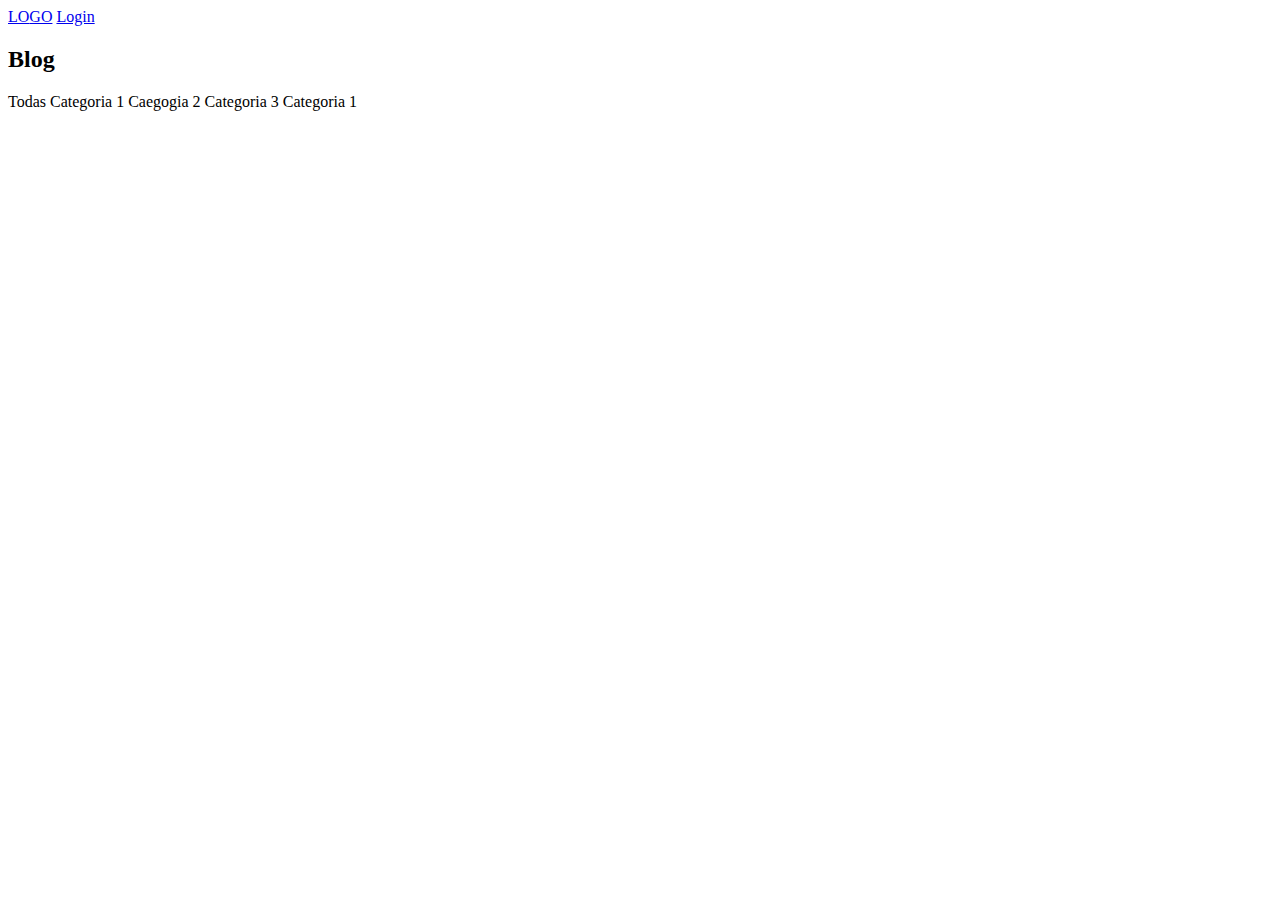
==== blog/index.html @ ac19b835 "Criado diretório para o projeto blog" ====
<!DOCTYPE html>
<html lang="pt-br">
    <head>
        <meta charset="UTF-8">
        <meta name="viewport" content="width=device-width, initial-scale=1.0">
        <title>Projeto Blog</title>
        <link href='https://unpkg.com/boxicons@2.1.4/css/boxicons.min.css' rel='stylesheet' />
        <link rel="shortcut icon" href="./assets/images/favicon.png" type="image/x-icon">
        <link rel="stylesheet" href="./assets/css/styles.css" />
        <script type="module" src="./assets/js/index.js" defer></script>
    </head>
    <body>
        <!-- header -->
        <header>
            <div class="class-nav class-container">
                <a href="#" class="class-logo">LO<span>GO</span></a>
                <a href="#" class="class-login">Login</a>
            </div>
        </header>

        <!-- logo -->
        <section class="class-home" id="id-home">
            <div class="home-text class-container">
                <h2 class="home-title">Blog</h2>
            </div>
        </section>

        <!-- post filter -->
         <div class="class-post-filter class-container">
            <span class="class-filter-item" data-filter="all-categories">Todas</span>
            <span class="class-filter-item" data-filter="category-1">Categoria 1</span>
            <span class="class-filter-item" data-filter="category-2">Caegogia 2</span>
            <span class="class-filter-item" data-filter="category-3">Categoria 3</span>
            <span class="class-filter-item" data-filter="category-3">Categoria 1</span>
         </div>

        <!-- continer que abrigara os cards dinamicamente-->
        <section class="class-post" data-container-cards></section>
    </body>
</html>
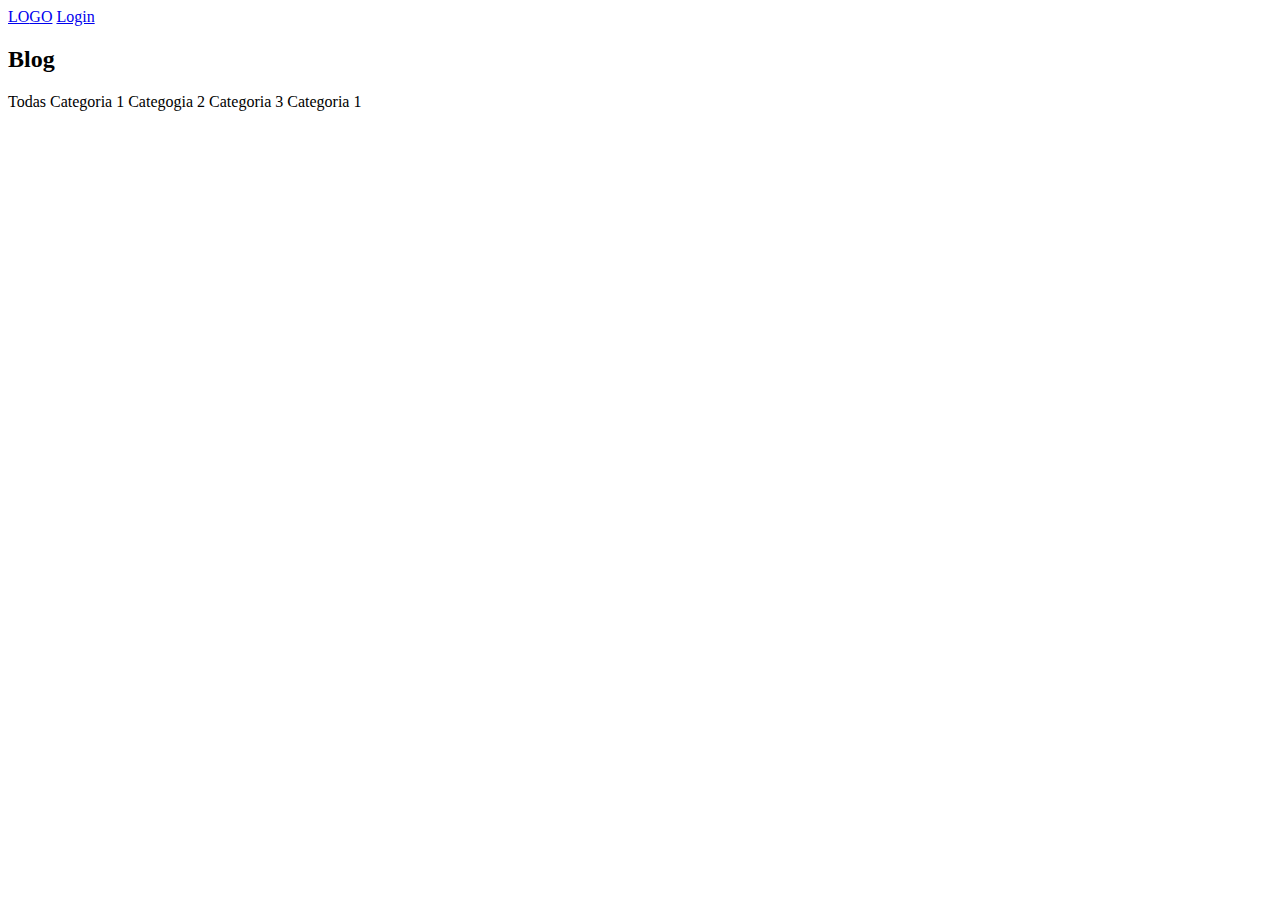
==== commit 3995427b: "Correção ortográfica" ====
--- a/blog/index.html
+++ b/blog/index.html
@@ -29,7 +29,7 @@
          <div class="class-post-filter class-container">
             <span class="class-filter-item" data-filter="all-categories">Todas</span>
             <span class="class-filter-item" data-filter="category-1">Categoria 1</span>
-            <span class="class-filter-item" data-filter="category-2">Caegogia 2</span>
+            <span class="class-filter-item" data-filter="category-2">Categogia 2</span>
             <span class="class-filter-item" data-filter="category-3">Categoria 3</span>
             <span class="class-filter-item" data-filter="category-3">Categoria 1</span>
          </div>
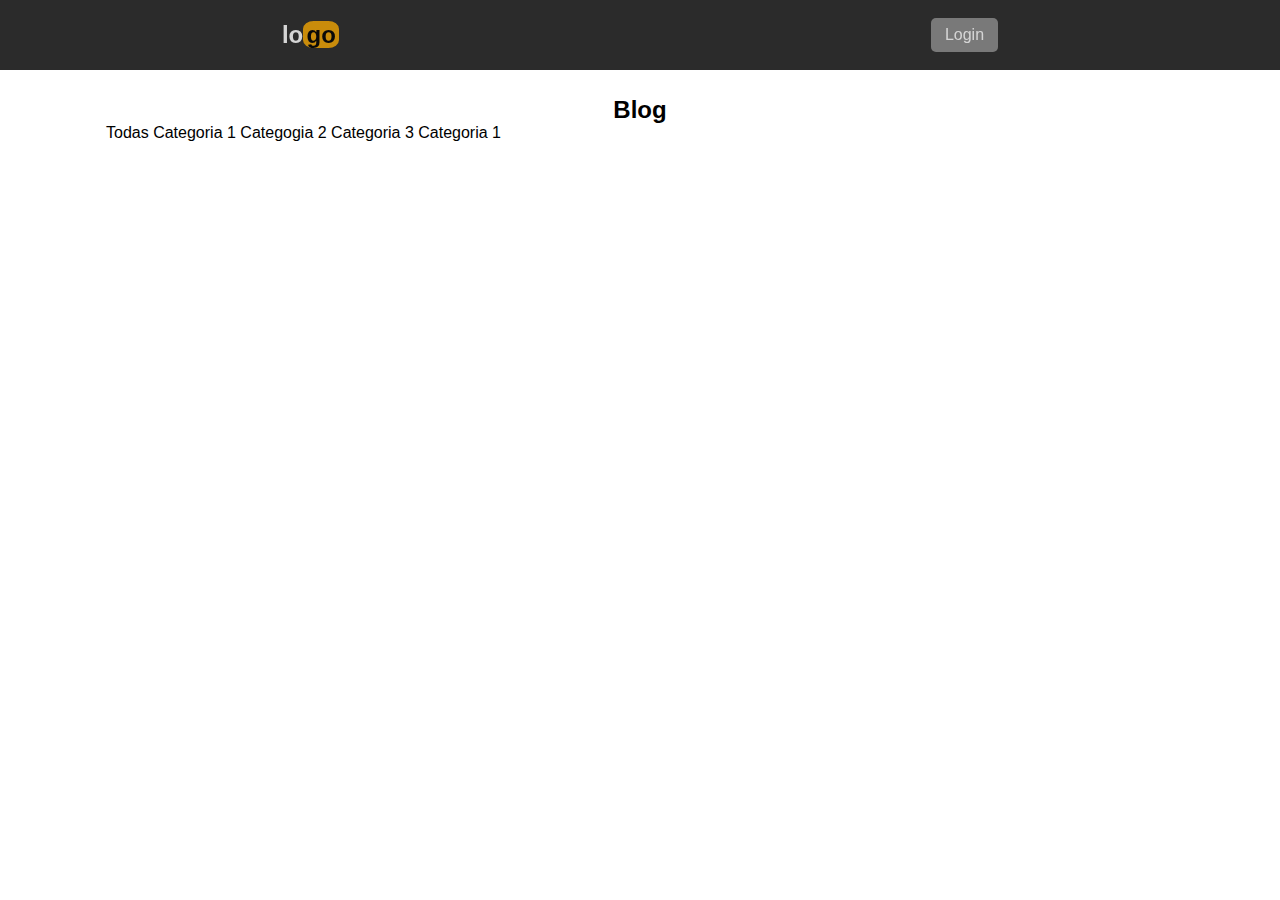
==== commit 45fcf4e7: "tarefa blog - css parte 1" ====
--- a/blog/index.html
+++ b/blog/index.html
@@ -13,15 +13,15 @@
         <!-- header -->
         <header>
             <div class="class-nav class-container">
-                <a href="#" class="class-logo">LO<span>GO</span></a>
+                <a href="#" class="class-logo">lo<span>GO</span></a>
                 <a href="#" class="class-login">Login</a>
             </div>
         </header>
 
         <!-- logo -->
         <section class="class-home" id="id-home">
-            <div class="home-text class-container">
-                <h2 class="home-title">Blog</h2>
+            <div class="class-home-text class-container">
+                <h2 class="class-home-title">Blog</h2>
             </div>
         </section>
 
--- a/blog/assets/css/styles.css
+++ b/blog/assets/css/styles.css
@@ -0,0 +1,103 @@
+* {
+    margin: 0;
+    padding: 0;
+    box-sizing: border-box;
+    font-family: Arial, Helvetica, sans-serif;
+}
+
+:root {
+    --color-ffffff: #ffffff;
+    --color-000000: #000000;
+    --color-ffffff76: #ffffff76;
+    --color-ffae00ee: #ffae00ee;
+    --color-000000d4: #000000d4;
+}
+
+img {
+    width: 100%;
+}
+
+section {
+    padding: 3rem 0 2rem;
+}
+
+header {
+    position: fixed;
+    top: 0;
+    left: 0;
+    width: 100%;
+    z-index: 200;
+    background: var(--color-000000d4);    
+}
+
+a {
+    text-decoration: none;
+    color: var(--color-ffffff);
+}
+
+.class-nav {
+    display: flex;
+    align-items: center;
+    justify-content: space-around;
+    padding: 18px 0;
+    gap: 15rem;
+}
+
+.class-container {
+    max-width: 1068px;
+    margin: auto;
+    width: 100%;
+}
+
+.class-logo {
+    font-size: 1.5rem;
+    font-weight: 600;
+    opacity: 0.8;
+    transition: all 300ms ease-in-out;
+}
+
+.class-logo:hover {
+    opacity: 1;
+    transform: scale(1.1);
+}
+
+.class-logo span {
+    background-color: var(--color-ffae00ee);
+    border-radius: 30%;
+    padding: 0 0.2rem;
+    color: var(--color-000000);
+    text-transform: lowercase;
+}
+
+.class-login {
+    padding: 8px 14px;
+    font-weight: 500;
+    border-radius: 5px;
+    background: var(--color-ffffff76);
+    opacity: 0.8;
+    transition: all 300ms ease-in-out;
+    
+}
+
+.class-login:hover {
+    opacity: 1;
+    color: var(--color-000000);
+    transform: scale(0.9);
+}
+
+.class-home {
+    width: 100%;
+    display: grid;
+    align-items: center;
+    justify-content: center;
+    margin-top: 6rem;
+    padding: 0;
+
+    /* border: 1px solid red; */
+}
+
+.class-home-text {
+    text-align: center;
+}
+
+.class-home-title {}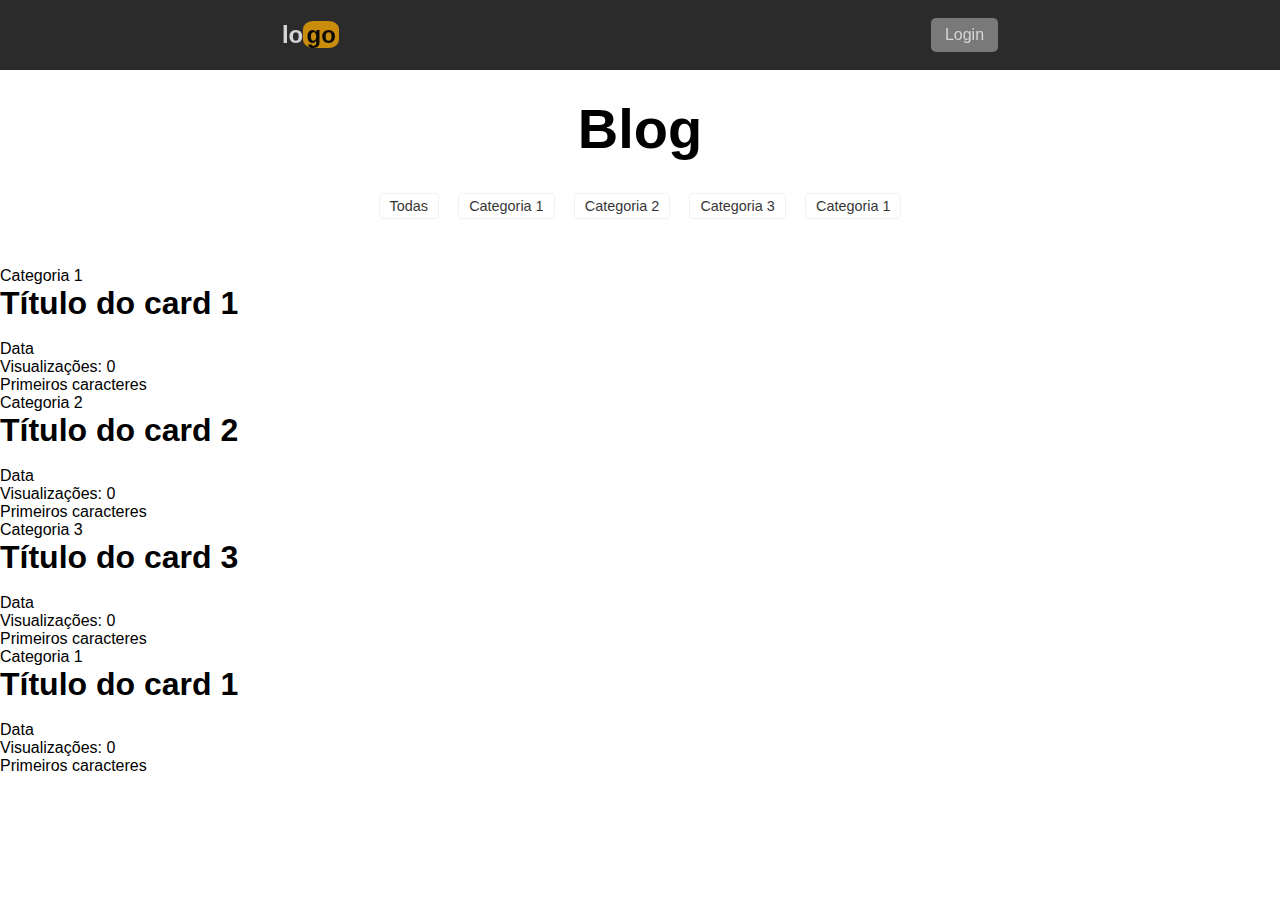
==== commit 31b3a791: "tarefa blog - css parte 2 e cards" ====
--- a/blog/index.html
+++ b/blog/index.html
@@ -29,12 +29,88 @@
          <div class="class-post-filter class-container">
             <span class="class-filter-item" data-filter="all-categories">Todas</span>
             <span class="class-filter-item" data-filter="category-1">Categoria 1</span>
-            <span class="class-filter-item" data-filter="category-2">Categogia 2</span>
+            <span class="class-filter-item" data-filter="category-2">Categoria 2</span>
             <span class="class-filter-item" data-filter="category-3">Categoria 3</span>
             <span class="class-filter-item" data-filter="category-3">Categoria 1</span>
          </div>
 
-        <!-- continer que abrigara os cards dinamicamente-->
-        <section class="class-post" data-container-cards></section>
+        <!-- container que abrigara os cards dinamicamente-->
+        <section class="class-post" data-container-cards>
+            <div 
+                style="cursor: pointer;" 
+                data-card="one" 
+                data-cards 
+                data-card-category="first-category"
+            >
+                <p>Categoria 1</p>
+                <h1>Título do card 1</h1>
+                <img 
+                    src="https://images.unsplash.com/photo-1670332339459-fe5d2093167a?ixlib=rb-4.0.3&ixid=M3wxMjA3fDB8MHx0b3BpYy1mZWVkfDR8Q0R3dXdYSkFiRXd8fGVufDB8fHx8fA%3D%3D&auto=format&fit=crop&w=2000&q=60" 
+                    alt=""
+                />
+                <p data-date>Data</p>
+                <span>
+                    Visualizações: <span data-views="card-one">0</span>
+                </span>
+                <p>Primeiros caracteres</p>
+            </div>
+
+            <div 
+                style="cursor: pointer;" 
+                data-card="two" 
+                data-cards 
+                data-card-category="second-category"
+            >
+                <p>Categoria 2</p>
+                <h1>Título do card 2</h1>
+                <img 
+                    src="https://images.unsplash.com/photo-1686139280426-483b26ab94b2?ixlib=rb-4.0.3&ixid=M3wxMjA3fDB8MHx0b3BpYy1mZWVkfDV8Q0R3dXdYSkFiRXd8fGVufDB8fHx8fA%3D%3D&auto=format&fit=crop&w=2000&q=60" 
+                    alt=""
+                />
+                <p data-date>Data</p>
+                <span>
+                    Visualizações: <span data-views="card-two">0</span>
+                </span>
+                <p>Primeiros caracteres</p>
+            </div>
+
+            <div 
+                style="cursor: pointer;" 
+                data-card="three" 
+                data-cards 
+                data-card-category="third-category"
+            >
+                <p>Categoria 3</p>
+                <h1>Título do card 3</h1>
+                <img 
+                    src="https://images.unsplash.com/photo-1621246046602-e75168c03fd2?ixlib=rb-4.0.3&ixid=M3wxMjA3fDB8MHx0b3BpYy1mZWVkfDd8Q0R3dXdYSkFiRXd8fGVufDB8fHx8fA%3D%3D&auto=format&fit=crop&w=2000&q=60" 
+                    alt=""
+                />
+                <p data-date>Data</p>
+                <span>
+                    Visualizações: <span data-views="card-one">0</span>
+                </span>
+                <p>Primeiros caracteres</p>
+            </div>
+
+            <div 
+                style="cursor: pointer;" 
+                data-card="one" 
+                data-cards 
+                data-card-category="first-category"
+            >
+                <p>Categoria 1</p>
+                <h1>Título do card 1</h1>
+                <img 
+                    src="https://images.unsplash.com/photo-1670332339459-fe5d2093167a?ixlib=rb-4.0.3&ixid=M3wxMjA3fDB8MHx0b3BpYy1mZWVkfDR8Q0R3dXdYSkFiRXd8fGVufDB8fHx8fA%3D%3D&auto=format&fit=crop&w=2000&q=60" 
+                    alt=""
+                />
+                <p data-date>Data</p>
+                <span>
+                    Visualizações: <span data-views="card-one">0</span>
+                </span>
+                <p>Primeiros caracteres</p>
+            </div>
+        </section>
     </body>
 </html>--- a/blog/assets/css/styles.css
+++ b/blog/assets/css/styles.css
@@ -6,6 +6,8 @@
 }
 
 :root {
+    --color-F7D3D3: #F7D3D3;
+    --color-F7EBEB: #F7EBEB;
     --color-ffffff: #ffffff;
     --color-000000: #000000;
     --color-ffffff76: #ffffff76;
@@ -76,7 +78,6 @@
     background: var(--color-ffffff76);
     opacity: 0.8;
     transition: all 300ms ease-in-out;
-    
 }
 
 .class-login:hover {
@@ -92,12 +93,38 @@
     justify-content: center;
     margin-top: 6rem;
     padding: 0;
-
-    /* border: 1px solid red; */
 }
 
 .class-home-text {
     text-align: center;
 }
 
-.class-home-title {}+.class-home-title {
+    font-size: 3.5rem;
+    font-weight: bold;
+}
+
+.class-post-filter {
+    display: flex;
+    justify-content: center;
+    align-items: center;
+    column-gap: 1.2rem;
+    margin-top: 2rem ;
+}
+
+.class-filter-item {
+    font-size: 0.9rem;
+    font-weight: 500;
+    cursor: pointer;
+    padding: 4px 10px;
+    border-radius: 4px;
+    transition: all 300ms ease-in-out;
+    border: 1px solid var(--color-F7EBEB);
+    opacity: 0.8;
+    overflow: hidden;
+}
+
+.class-filter-item:hover {
+    border: 1px solid var(--color-F7D3D3);
+    opacity: 1;
+}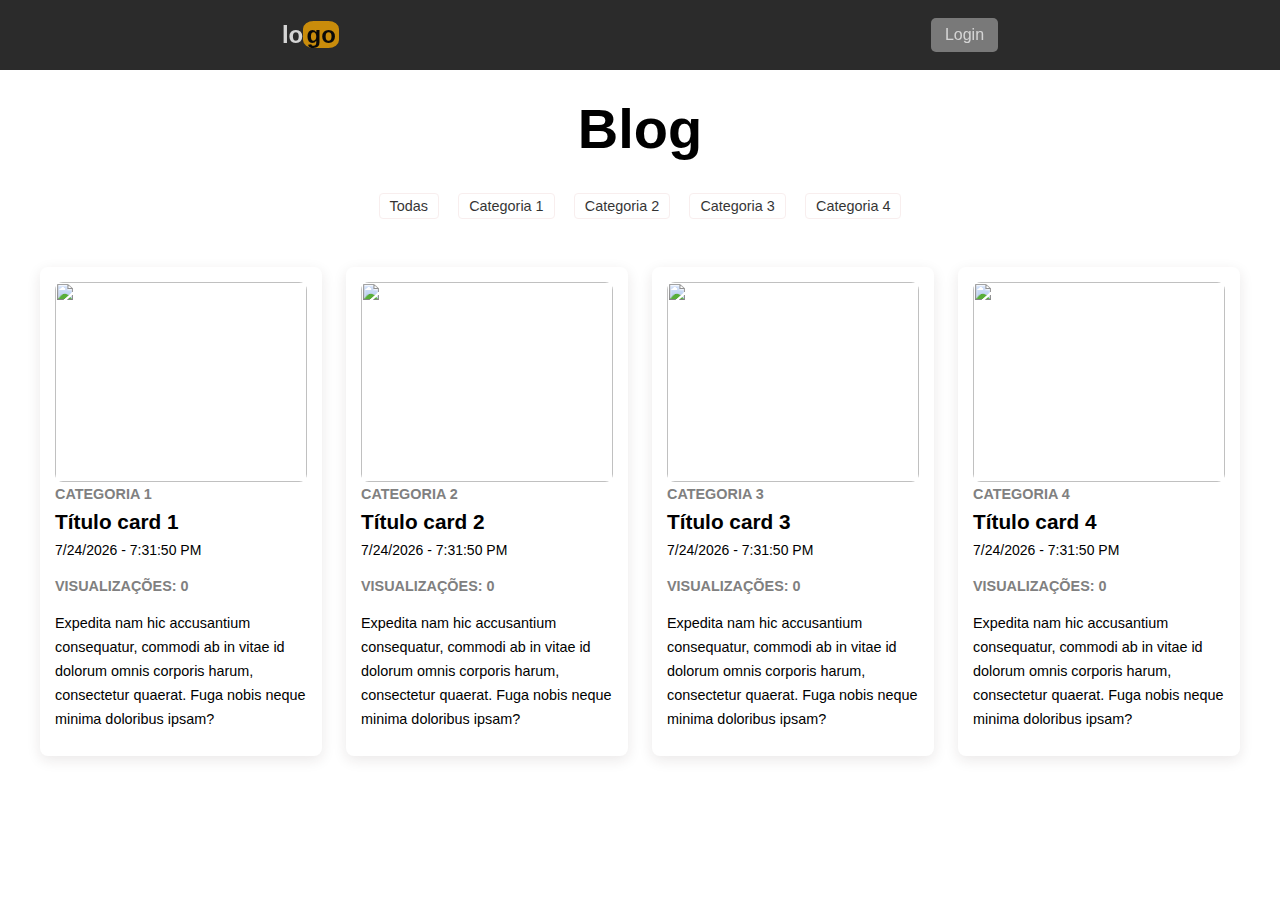
==== commit 55e8a0f5: "tarefa blog - css parte 3 e cards dinâmicos com JS" ====
--- a/blog/index.html
+++ b/blog/index.html
@@ -31,86 +31,10 @@
             <span class="class-filter-item" data-filter="category-1">Categoria 1</span>
             <span class="class-filter-item" data-filter="category-2">Categoria 2</span>
             <span class="class-filter-item" data-filter="category-3">Categoria 3</span>
-            <span class="class-filter-item" data-filter="category-3">Categoria 1</span>
+            <span class="class-filter-item" data-filter="category-3">Categoria 4</span>
          </div>
 
         <!-- container que abrigara os cards dinamicamente-->
-        <section class="class-post" data-container-cards>
-            <div 
-                style="cursor: pointer;" 
-                data-card="one" 
-                data-cards 
-                data-card-category="first-category"
-            >
-                <p>Categoria 1</p>
-                <h1>Título do card 1</h1>
-                <img 
-                    src="https://images.unsplash.com/photo-1670332339459-fe5d2093167a?ixlib=rb-4.0.3&ixid=M3wxMjA3fDB8MHx0b3BpYy1mZWVkfDR8Q0R3dXdYSkFiRXd8fGVufDB8fHx8fA%3D%3D&auto=format&fit=crop&w=2000&q=60" 
-                    alt=""
-                />
-                <p data-date>Data</p>
-                <span>
-                    Visualizações: <span data-views="card-one">0</span>
-                </span>
-                <p>Primeiros caracteres</p>
-            </div>
-
-            <div 
-                style="cursor: pointer;" 
-                data-card="two" 
-                data-cards 
-                data-card-category="second-category"
-            >
-                <p>Categoria 2</p>
-                <h1>Título do card 2</h1>
-                <img 
-                    src="https://images.unsplash.com/photo-1686139280426-483b26ab94b2?ixlib=rb-4.0.3&ixid=M3wxMjA3fDB8MHx0b3BpYy1mZWVkfDV8Q0R3dXdYSkFiRXd8fGVufDB8fHx8fA%3D%3D&auto=format&fit=crop&w=2000&q=60" 
-                    alt=""
-                />
-                <p data-date>Data</p>
-                <span>
-                    Visualizações: <span data-views="card-two">0</span>
-                </span>
-                <p>Primeiros caracteres</p>
-            </div>
-
-            <div 
-                style="cursor: pointer;" 
-                data-card="three" 
-                data-cards 
-                data-card-category="third-category"
-            >
-                <p>Categoria 3</p>
-                <h1>Título do card 3</h1>
-                <img 
-                    src="https://images.unsplash.com/photo-1621246046602-e75168c03fd2?ixlib=rb-4.0.3&ixid=M3wxMjA3fDB8MHx0b3BpYy1mZWVkfDd8Q0R3dXdYSkFiRXd8fGVufDB8fHx8fA%3D%3D&auto=format&fit=crop&w=2000&q=60" 
-                    alt=""
-                />
-                <p data-date>Data</p>
-                <span>
-                    Visualizações: <span data-views="card-one">0</span>
-                </span>
-                <p>Primeiros caracteres</p>
-            </div>
-
-            <div 
-                style="cursor: pointer;" 
-                data-card="one" 
-                data-cards 
-                data-card-category="first-category"
-            >
-                <p>Categoria 1</p>
-                <h1>Título do card 1</h1>
-                <img 
-                    src="https://images.unsplash.com/photo-1670332339459-fe5d2093167a?ixlib=rb-4.0.3&ixid=M3wxMjA3fDB8MHx0b3BpYy1mZWVkfDR8Q0R3dXdYSkFiRXd8fGVufDB8fHx8fA%3D%3D&auto=format&fit=crop&w=2000&q=60" 
-                    alt=""
-                />
-                <p data-date>Data</p>
-                <span>
-                    Visualizações: <span data-views="card-one">0</span>
-                </span>
-                <p>Primeiros caracteres</p>
-            </div>
-        </section>
+        <section class="class-post" data-container-cards></section>
     </body>
 </html>--- a/blog/assets/css/styles.css
+++ b/blog/assets/css/styles.css
@@ -10,6 +10,7 @@
     --color-F7EBEB: #F7EBEB;
     --color-ffffff: #ffffff;
     --color-000000: #000000;
+    --color-301D1E1A: #301D1E1A;
     --color-ffffff76: #ffffff76;
     --color-ffae00ee: #ffae00ee;
     --color-000000d4: #000000d4;
@@ -127,4 +128,62 @@
 .class-filter-item:hover {
     border: 1px solid var(--color-F7D3D3);
     opacity: 1;
+}
+
+.class-post {
+    display: grid; 
+    grid-template-columns: repeat(auto-fit, minmax(280px, auto));
+    justify-content: center;
+    gap: 1.5rem;
+    max-width: 1200px;
+    margin: 0 auto; 
+}
+
+.class-post-box {
+    box-shadow: 0 4px 14px var(--color-301D1E1A);
+    padding: 15px;
+    border-radius: 0.5rem;
+    cursor: pointer;
+}
+
+.class-post-img {
+    width: 100%;
+    height: 200px;
+    object-fit: cover;
+    object-position: center;
+    overflow: hidden;
+    transition: all 300ms ease-in-out;
+    border-radius: 0.5rem;
+}
+
+.class-post-img:hover {
+    transform: scale(1.01);
+}
+
+.class-category {
+    
+    font-size: 0.9rem;
+    font-weight: 600;
+    text-transform: uppercase;
+    color: #808080;
+    margin-bottom: 0.5rem;
+}
+
+.class-post-title {
+    margin-bottom: 0.5rem;
+    font-size: 1.3rem;
+    font-weight: 600;
+}
+
+.class-post-date {
+    display: flex;
+    margin-bottom: 0.05rem;
+    font-size: 0.875rem;   
+}
+
+.class-post-description {
+    font-size: 0.9rem;
+    line-height: 1.5rem;
+    margin: 5px 0 10px;
+    margin-top: 1rem;
 }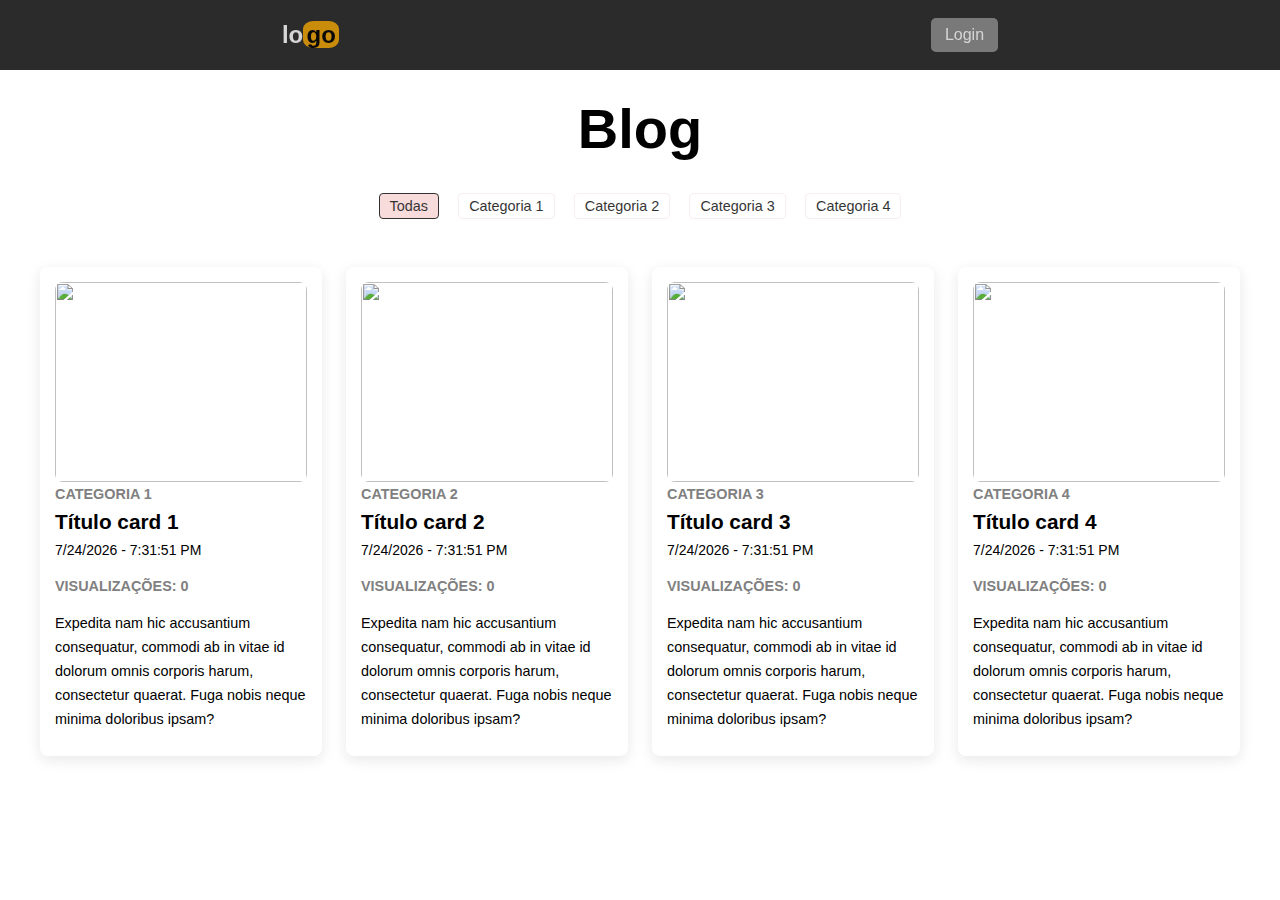
==== commit 5f7686c7: "implementado filtro para categorias" ====
--- a/blog/index.html
+++ b/blog/index.html
@@ -27,11 +27,40 @@
 
         <!-- post filter -->
          <div class="class-post-filter class-container">
-            <span class="class-filter-item" data-filter="all-categories">Todas</span>
-            <span class="class-filter-item" data-filter="category-1">Categoria 1</span>
-            <span class="class-filter-item" data-filter="category-2">Categoria 2</span>
-            <span class="class-filter-item" data-filter="category-3">Categoria 3</span>
-            <span class="class-filter-item" data-filter="category-3">Categoria 4</span>
+            <span 
+                class="class-filter-item class-active" 
+                data-filter="all-categories"
+            >
+                Todas
+            </span>
+
+            <span 
+                class="class-filter-item" 
+                data-filter="category-1"
+            >
+                Categoria 1
+            </span>
+
+            <span 
+                class="class-filter-item" 
+                data-filter="category-2"
+            >
+                Categoria 2
+            </span>
+
+            <span 
+                class="class-filter-item" 
+                data-filter="category-3"
+            >
+                Categoria 3
+            </span>
+
+            <span 
+                class="class-filter-item" 
+                data-filter="category-4"
+            >
+                Categoria 4
+            </span>
          </div>
 
         <!-- container que abrigara os cards dinamicamente-->
--- a/blog/assets/css/styles.css
+++ b/blog/assets/css/styles.css
@@ -186,4 +186,14 @@
     line-height: 1.5rem;
     margin: 5px 0 10px;
     margin-top: 1rem;
+}
+
+.class-active {
+    background-color: var(--color-F7D3D3);
+    transition: all 300ms ease-in-out;
+    border: 1px solid var(--color-000000);
+}
+
+.class-active:hover {
+    border: 1px solid var(--color-000000);
 }